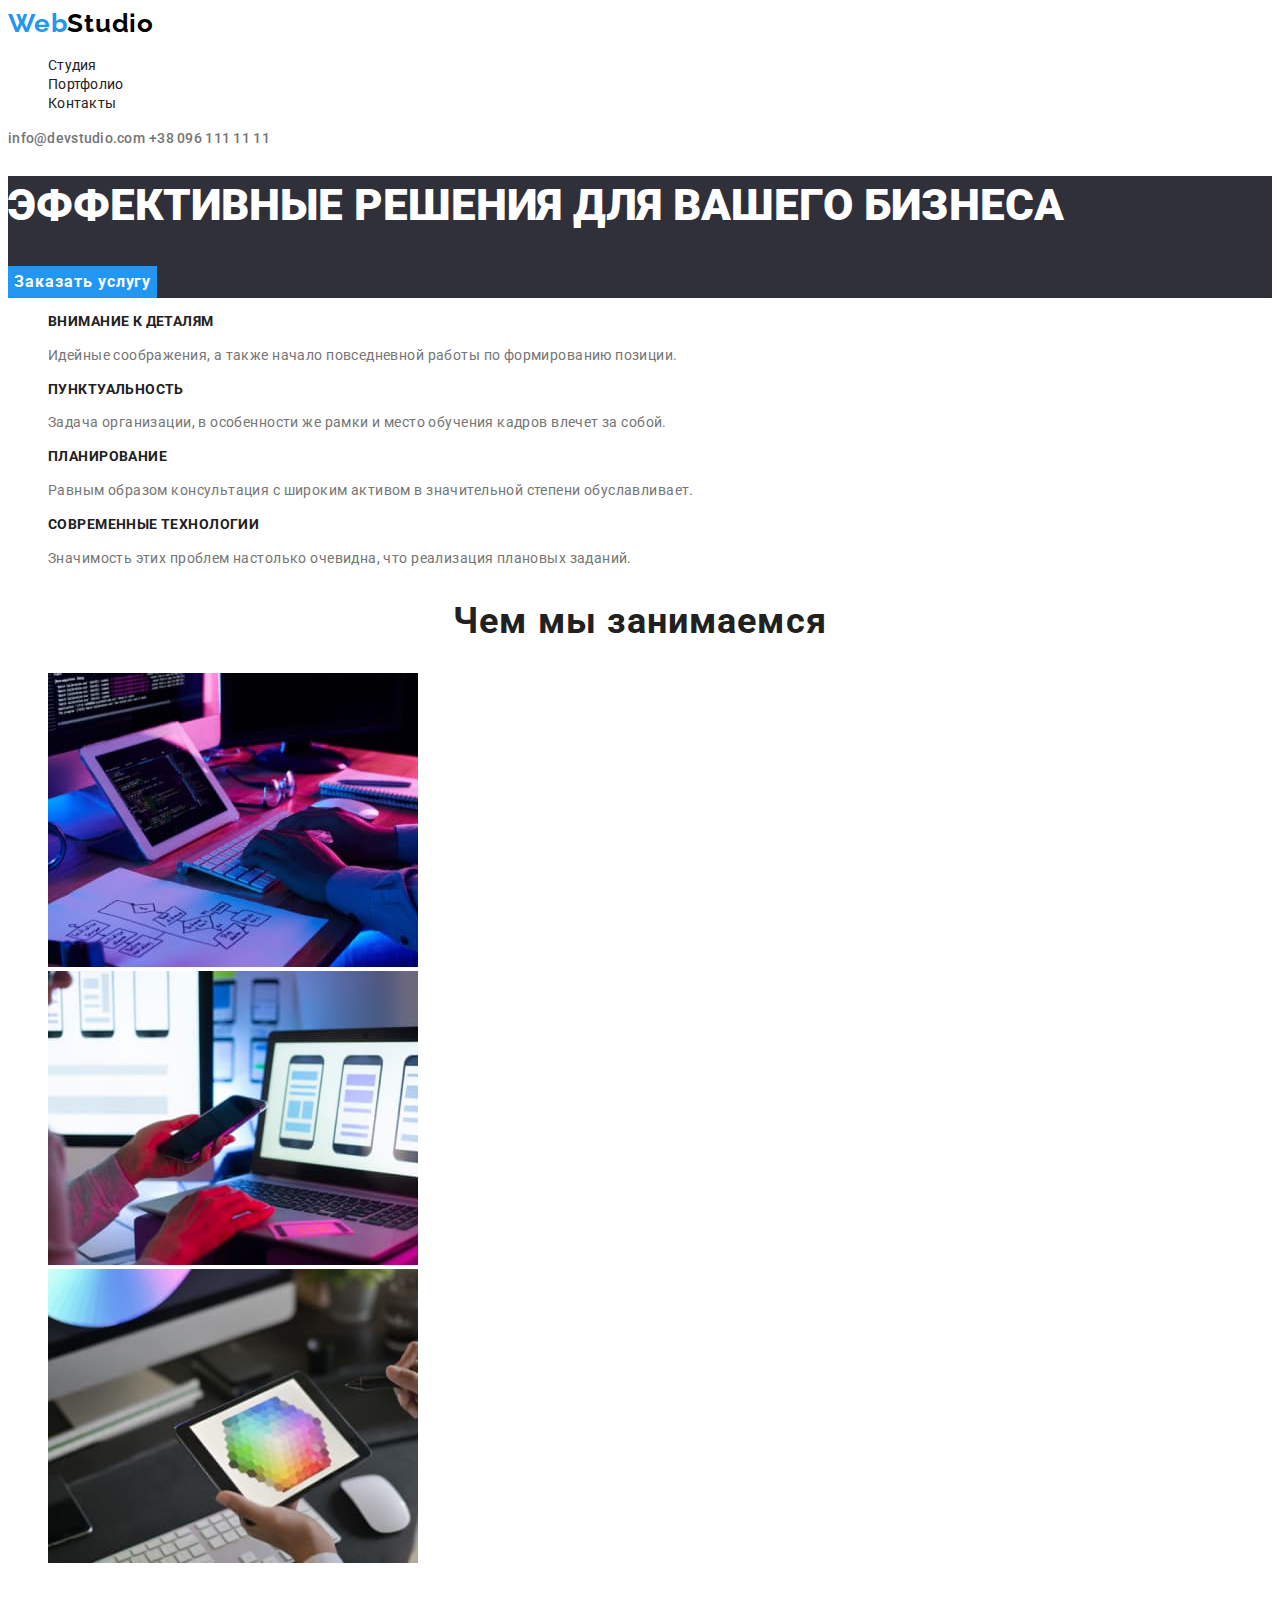
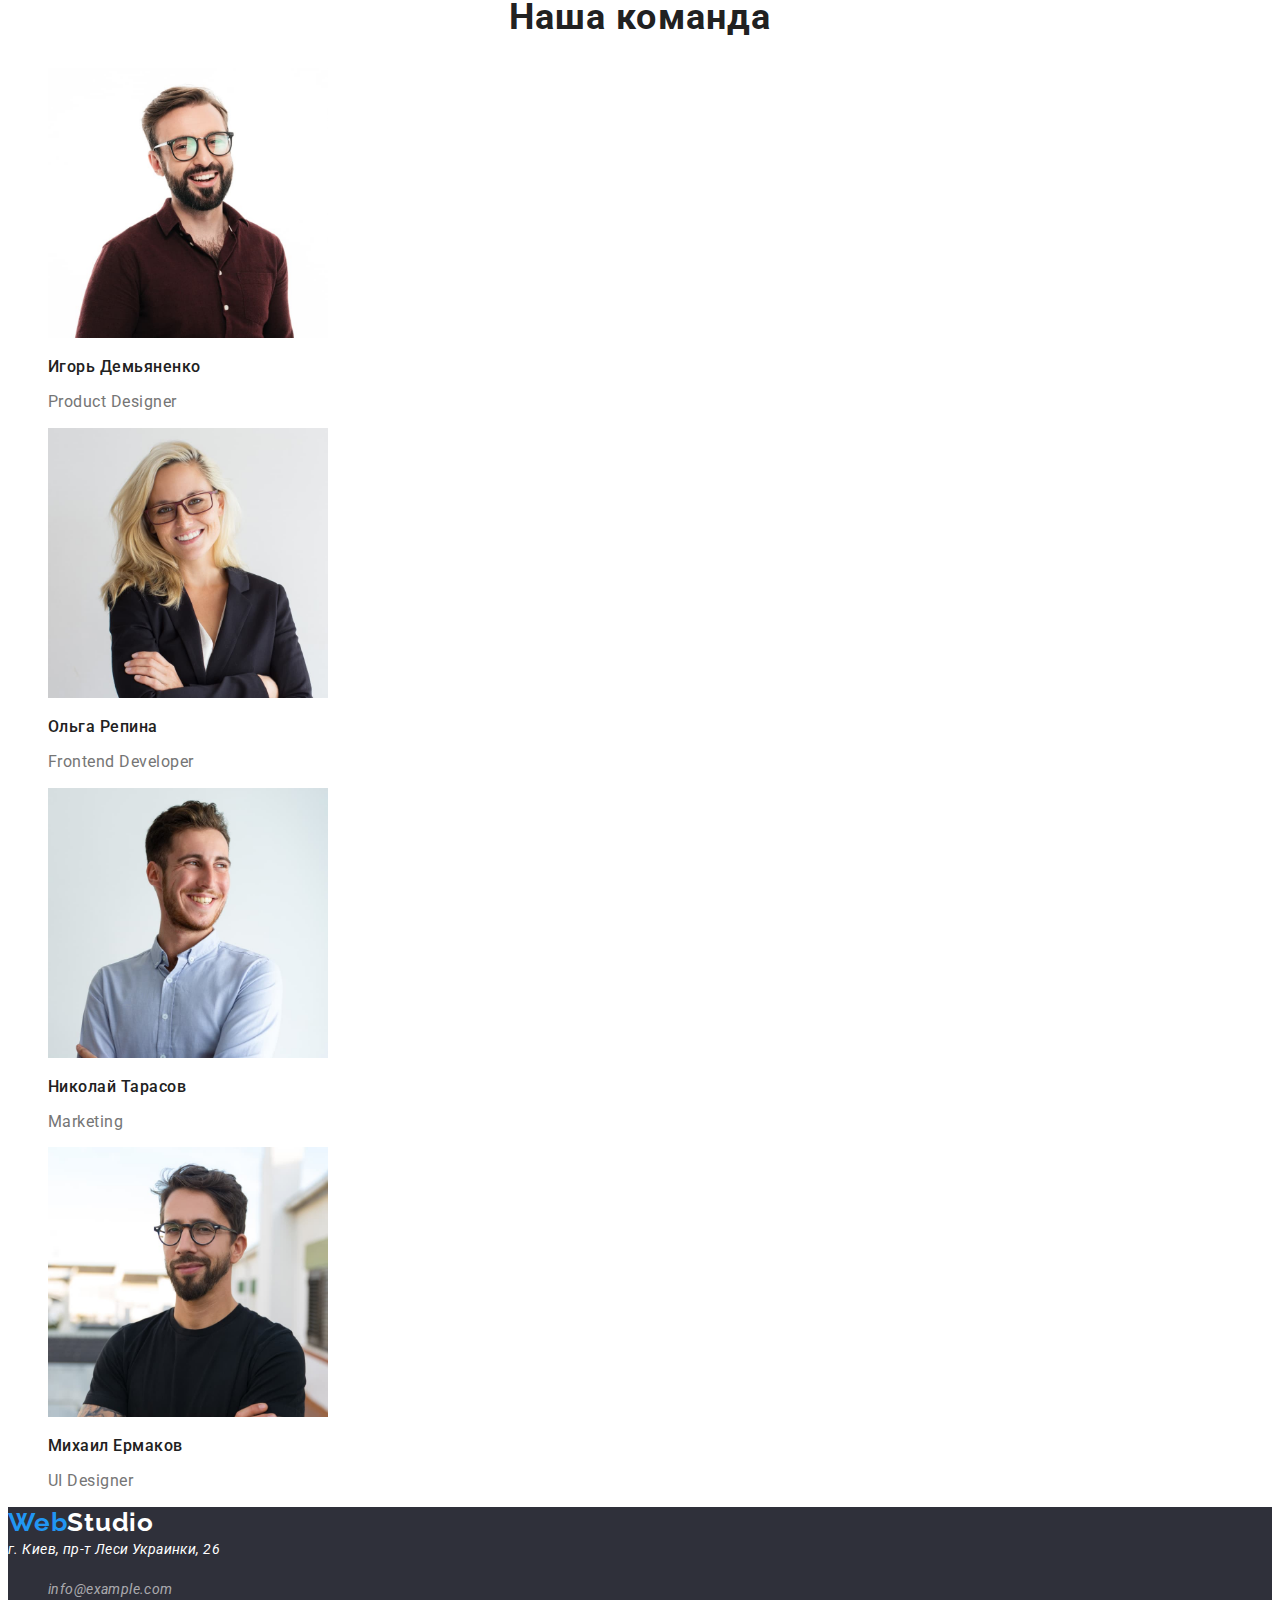
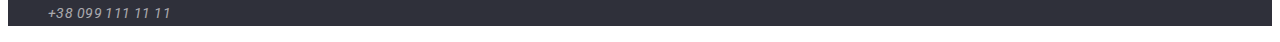
==== index.html @ 2e543dd8 "homework-3" ====
<!DOCTYPE html>
<html lang="en">
<head>
    <meta charset="UTF-8">
    <meta http-equiv="X-UA-Compatible" content="IE=edge">
    <meta name="viewport" content="width=device-width, initial-scale=1.0">
    <link rel="preconnect" href="https://fonts.googleapis.com">
    <link rel="preconnect" href="https://fonts.gstatic.com" crossorigin>
    <link href="https://fonts.googleapis.com/css2?family=Raleway:wght@700&family=Roboto:wght@400;500;700;900&display=swap" rel="stylesheet">
    <link rel="stylesheet" href="./css/styles.css">
    <title>webstudio</title>
</head>
<body>
    <header>
        <a href="./index.html" class="item">
            <span class="logo-a">Web</span><span class="logo-b">Studio</span>
        </a>
        <nav>
            <ul class="nav list">
                <li><a href="./index.html" class="nav-link item">Студия</a></li>
                <li><a href="./portfolio.html" class="nav-link item">Портфолио</a></li>
                <li><a href="" class="nav-link item">Контакты</a></li>
            </ul>
        </nav>
        <a href="mailto:info@devstudio.com" class="mail-a item">info@devstudio.com</a>
        <a href="tel:+380961111111" class="tel-a item">+38 096 111 11 11</a>
    </header>
    <main>
        <section class="section-a">
            <h1 class="main-heading">Эффективные решения для вашего бизнеса</h1>
            <button type="button" class="btn border">Заказать услугу</button>
        </section>
        <section class="section-b">
            <h2 class="visually-hidden">Quality</h2>
            <ul class="section-b-text list">
                <li>
                    <h3 class="section-b-subtitle">Внимание к деталям</h3>
                    <p class="section-b-desc">Идейные соображения, а также начало повседневной работы по формированию позиции.</p>
                </li>
                <li>
                    <h3 class="section-b-subtitle">Пунктуальность</h3>
                    <p class="section-b-desc">Задача организации, в особенности же рамки и место обучения кадров влечет за собой.</p>
                </li>
                <li>
                    <h3 class="section-b-subtitle">Планирование</h3>
                    <p class="section-b-desc">Равным образом консультация с широким активом в значительной степени обуславливает.</p>
                </li>
                <li>
                    <h3 class="section-b-subtitle">Современные технологии</h3>
                    <p class="section-b-desc">Значимость этих проблем настолько очевидна, что реализация плановых заданий.</p>
                </li>
            </ul>
        </section>
        <section class="section-c">
            <h2 class="section-c-heading">Чем мы занимаемся</h2>
            <ul class="section-c-text list">
                <li><img src="./img/work-1.jpg" lang="en" alt="work" width="370" height="294"></li>
                <li><img src="./img/work-2.jpg" lang="en" alt="work" width="370" height="294"></li>
                <li><img src="./img/work-3.jpg" lang="en" alt="work" width="370" height="294"></li>
            </ul>
        </section>
        <section class="section-d">
            <h2 class="section-d-heading">Наша команда</h2>
            <ul class="section-d-text list">
                <li><img src="./img/igor.jpg" lang="en" alt="igor" width="280" height="270">
                    <h3 class="section-d-subtitle">Игорь Демьяненко</h3>
                    <p class="section-d-desc">Product Designer</p>
                </li>
                <li><img src="./img/olga.jpg" lang="en" alt="olga" width="280" height="270">
                    <h3 class="section-d-subtitle">Ольга Репина</h3>
                    <p class="section-d-desc">Frontend Developer</p>
                </li>
                <li><img src="./img/nikolay.jpg" lang="en" alt="nikolay" width="280" height="270">
                    <h3 class="section-d-subtitle">Николай Тарасов</h3>
                    <p class="section-d-desc">Marketing</p>
                </li>
                <li><img src="./img/mikhail.jpg" lang="en" alt="mikhail" width="280" height="270">
                    <h3 class="section-d-subtitle">Михаил Ермаков</h3>
                    <p class="section-d-desc">UI Designer</p>
                </li>
            </ul>
        </section>
        <footer class="footer">
            <a href="./index.html" class="item"><span class="logo-a-a">Web</span><span class="logo-b-b">Studio</span></a>
            <address>
                <a href="https://goo.gl/maps/YqqTpUevkr622uBYA" target="_blank" rel="noopener nofollow noreferrer" class="footer-link item">г. Киев, пр-т Леси Украинки, 26</a>
                <ul class="footer-text list item">
                    <li><a href="mailto:info@example.com" class="mail item">info@example.com</a></li>
                    <li><a href="tel:+380991111111" class="tel item">+38 099 111 11 11</a></li>
                </ul>
            </address>
        </footer>
    </main>   
</body>
</html>
---- css/styles.css ----
:root {
    --main-color-text: #757575;
    --typical-lh: 1.19;
    --main-nav-lh: 1.14;
    --typical-link-lh: 1.71;
}

body {
    font-family: 'Roboto', sans-serif;
    color: #212121;
}

.list {
    list-style: none;
}

.item {
    text-decoration: none;
}

.border {
    border: none;
}

.logo-a,
.logo-a-a {
    font-family: 'Raleway';
    font-weight: 700;
    font-size: 26px;
    line-height: var(--typical-lh);
    letter-spacing: 0.03em;
    color: #2196F3;
}
.logo-b {  
    font-family: 'Raleway';
    font-weight: 700;
    font-size: 26px;
    line-height: var(--typical-lh);
    letter-spacing: 0.03em;
    color: #000000;
}
.logo-b-b {
    font-family: 'Raleway';
    font-weight: 700;
    font-size: 26px;
    line-height: var(--typical-lh);
    letter-spacing: 0.03em;
    color: #FFFFFF;
}
.nav {
}
.list {
}
.nav-link {
    font-size: 14px;
    line-height: var(--main-nav-lh);
    letter-spacing: 0.02em;
    color: #212121;
}
.mail-a:hover, 
.tel-a:hover, 
.nav-link:hover {
    color: #2196F3;
}
.mail {
    font-family: 'Roboto';
    font-weight: 400;
    font-size: 14px;
    line-height: 1.71;
    letter-spacing: 0.03em;
    color: rgba(255, 255, 255, 0.6);
}
.tel {
    font-family: 'Roboto';
    font-weight: 400;
    font-size: 14px;
    line-height: 1.71;
    letter-spacing: 0.03em;
    color: rgba(255, 255, 255, 0.6);
}
.mail-a {
    font-family: 'Roboto';
    font-weight: 500;
    font-size: 14px;
    line-height: 1.14;
    letter-spacing: 0.02em;
    color: #757575;
}
.tel-a {
    font-family: 'Roboto';
    font-weight: 500;
    font-size: 14px;
    line-height: 1.14;
    letter-spacing: 0.02em;
    color: #757575;
}
.section-a {
    background: #2F303A;
}
.main-heading {
    font-weight: 900;
    font-size: 44px;
    line-height: 1.36;
    text-transform: uppercase;
    color: #FFFFFF;
}
.btn {
    font-family: 'Roboto';
    font-weight: 700;
    font-size: 16px;
    line-height: 1.87;
    letter-spacing: 0.06em;
    color: #FFFFFF;
    background-color: #2196F3;
}
.section-b {
}
.section-b-text {
}
.section-b-subtitle {
    font-weight: 700;
    font-size: 14px;
    line-height: 1.14;
    letter-spacing: 0.03em;
    text-transform: uppercase;
    color: #212121;
}
.section-b-desc {
    font-size: 14px;
    line-height: 1.71;
    letter-spacing: 0.03em;
    color: var(--main-color-text);
}
.section-c {
}
.section-c-heading {
    font-weight: 700;
    font-size: 36px;
    line-height: 1.16;
    text-align: center;
    letter-spacing: 0.03em;
    color: #212121;
}
.section-c-text {
}
.section-d {
}
.section-d-heading {
    font-weight: 700;
    font-size: 36px;
    line-height: 1.16;
    text-align: center;
    letter-spacing: 0.03em;
    color: #212121;
}
.section-d-text {
}
.section-d-subtitle {
    font-weight: 500;
    font-size: 16px;
    line-height: 1.18;
    letter-spacing: 0.03em;
    color: #212121;

}
.section-d-desc {
    font-size: 16px;
    line-height: 1.18;
    letter-spacing: 0.03em;
    color: var(--main-color-text);
}
.footer {
    background: #2F303A;
}
.footer-link {
    font-size: 14px;
    line-height: var(--typical-link-lh);
    letter-spacing: 0.03em;
    color: #FFFFFF;
}
.footer-text {
}

.section-nav {
}
.section-nav-text {
}
.btn-title {
    font-family: 'Roboto';
    font-weight: 500;
    font-size: 16px;
    line-height: 1.62;
    letter-spacing: 0.03em;
    color: #212121;
}
.btn-title:hover{
    background: #2196F3;
    color: #FFFFFF;
}
.section-img {
}
.section-img-text {
}
.icon-box {
    font-weight: 700;
    font-size: 18px;
    line-height: 2;
    letter-spacing: 0.06em;
    color: #212121;
}
.box-p {
    font-size: 16px;
    line-height: 1.87;
    letter-spacing: 0.03em;
    color: var(--main-color-text);

}
.visually-hidden {
    position: absolute;
    white-space: nowrap;
    width: 1px;
    height: 1px;
    overflow: hidden;
    border: 0;
    padding: 0;
    clip: rect(0 0 0 0);
    clip-path: inset(50%);
    margin: -1px;
}
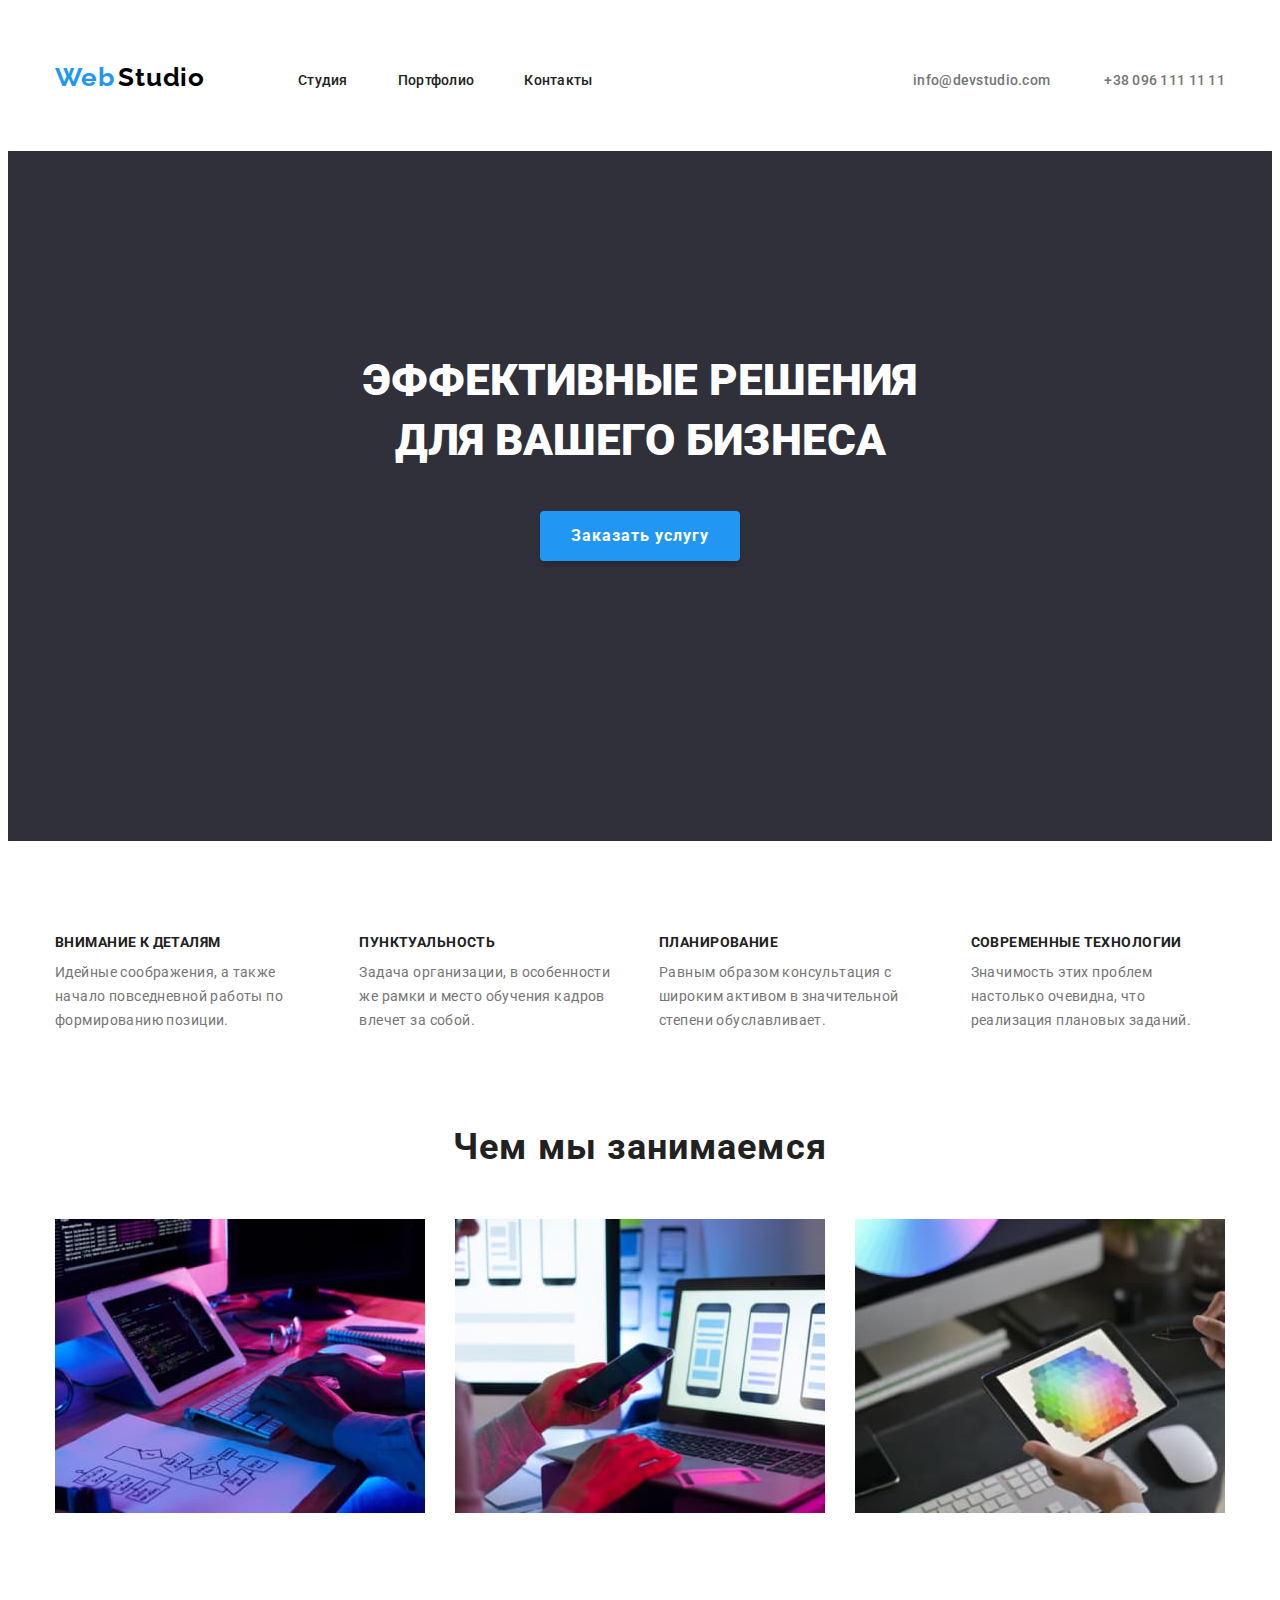
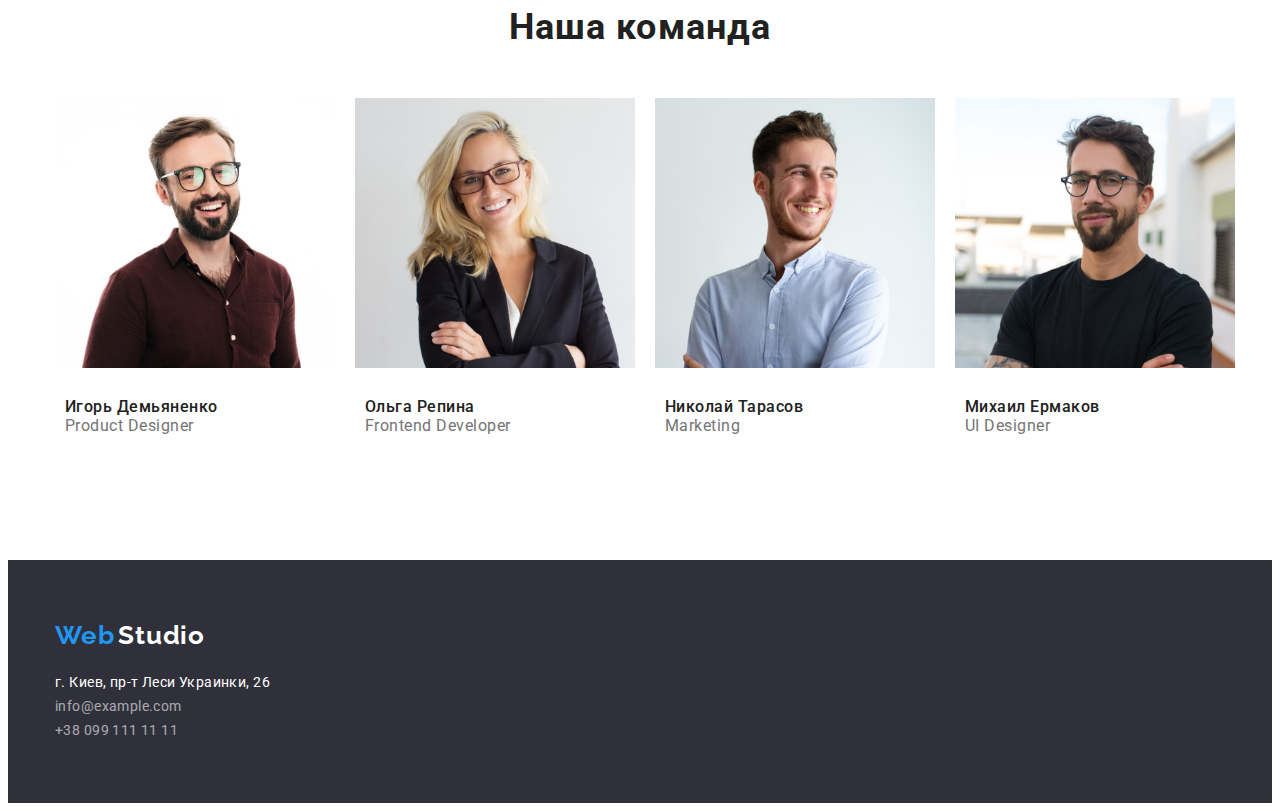
==== commit b9f99711: "homework3" ====
--- a/index.html
+++ b/index.html
@@ -7,88 +7,127 @@
     <link rel="preconnect" href="https://fonts.googleapis.com">
     <link rel="preconnect" href="https://fonts.gstatic.com" crossorigin>
     <link href="https://fonts.googleapis.com/css2?family=Raleway:wght@700&family=Roboto:wght@400;500;700;900&display=swap" rel="stylesheet">
+    <link rel="stylesheet" 
+          href="https://cdnjs.cloudflare.com/ajax/libs/modern-normalize/1.1.0/modern-normalize.min.css" 
+          integrity="sha512-wpPYUAdjBVSE4KJnH1VR1HeZfpl1ub8YT/NKx4PuQ5NmX2tKuGu6U/JRp5y+Y8XG2tV+wKQpNHVUX03MfMFn9Q==" 
+          crossorigin="anonymous" 
+          referrerpolicy="no-referrer" />
     <link rel="stylesheet" href="./css/styles.css">
     <title>webstudio</title>
 </head>
 <body>
-    <header>
-        <a href="./index.html" class="item">
-            <span class="logo-a">Web</span><span class="logo-b">Studio</span>
-        </a>
-        <nav>
-            <ul class="nav list">
-                <li><a href="./index.html" class="nav-link item">Студия</a></li>
-                <li><a href="./portfolio.html" class="nav-link item">Портфолио</a></li>
-                <li><a href="" class="nav-link item">Контакты</a></li>
-            </ul>
-        </nav>
-        <a href="mailto:info@devstudio.com" class="mail-a item">info@devstudio.com</a>
-        <a href="tel:+380961111111" class="tel-a item">+38 096 111 11 11</a>
+    <header class="header">
+        <div class="container">
+            <a href="./index.html" class="item">
+                <div class="logo-div">
+                    <span class="logo-a">Web</span>
+                    <span class="logo-b">Studio</span>
+                </div>
+                
+            </a>
+            <nav>
+                <ul class="nav list">
+                    <li><a href="./index.html" class="nav-link item">Студия</a></li>
+                    <li><a href="./portfolio.html" class="nav-link item">Портфолио</a></li>
+                    <li><a href="" class="nav-link item">Контакты</a></li>
+                </ul>
+            </nav>
+            <div class="flex-contact">
+                <a href="mailto:info@devstudio.com" class="mail-a item">info@devstudio.com</a>
+                <a href="tel:+380961111111" class="tel-a item">+38 096 111 11 11</a>
+            </div>
+            
+        </div>
     </header>
     <main>
         <section class="section-a">
-            <h1 class="main-heading">Эффективные решения для вашего бизнеса</h1>
-            <button type="button" class="btn border">Заказать услугу</button>
+        <div class="container">
+            <div class="main-heading-box">
+                <h1 class="main-heading">Эффективные решения для вашего бизнеса</h1>
+                <button type="button" class="btn border">Заказать услугу</button> 
+            </div>
+               
+        </div>
         </section>
         <section class="section-b">
-            <h2 class="visually-hidden">Quality</h2>
-            <ul class="section-b-text list">
-                <li>
-                    <h3 class="section-b-subtitle">Внимание к деталям</h3>
-                    <p class="section-b-desc">Идейные соображения, а также начало повседневной работы по формированию позиции.</p>
-                </li>
-                <li>
-                    <h3 class="section-b-subtitle">Пунктуальность</h3>
-                    <p class="section-b-desc">Задача организации, в особенности же рамки и место обучения кадров влечет за собой.</p>
-                </li>
-                <li>
-                    <h3 class="section-b-subtitle">Планирование</h3>
-                    <p class="section-b-desc">Равным образом консультация с широким активом в значительной степени обуславливает.</p>
-                </li>
-                <li>
-                    <h3 class="section-b-subtitle">Современные технологии</h3>
-                    <p class="section-b-desc">Значимость этих проблем настолько очевидна, что реализация плановых заданий.</p>
-                </li>
-            </ul>
+            <div class="container">
+                <h2 class="visually-hidden">Quality</h2>
+                <ul class="section-b-text list">
+                    <li>
+                        <h3 class="section-b-subtitle">Внимание к деталям</h3>
+                        <p class="section-b-desc">Идейные соображения, а также начало повседневной работы по формированию позиции.</p>
+                    </li>
+                    <li>
+                        <h3 class="section-b-subtitle">Пунктуальность</h3>
+                        <p class="section-b-desc">Задача организации, в особенности же рамки и место обучения кадров влечет за собой.</p>
+                    </li>
+                    <li>
+                        <h3 class="section-b-subtitle">Планирование</h3>
+                        <p class="section-b-desc">Равным образом консультация с широким активом в значительной степени обуславливает.</p>
+                    </li>
+                    <li>
+                        <h3 class="section-b-subtitle">Современные технологии</h3>
+                        <p class="section-b-desc">Значимость этих проблем настолько очевидна, что реализация плановых заданий.</p>
+                    </li>
+                </ul>
+            </div>
         </section>
         <section class="section-c">
-            <h2 class="section-c-heading">Чем мы занимаемся</h2>
-            <ul class="section-c-text list">
-                <li><img src="./img/work-1.jpg" lang="en" alt="work" width="370" height="294"></li>
-                <li><img src="./img/work-2.jpg" lang="en" alt="work" width="370" height="294"></li>
-                <li><img src="./img/work-3.jpg" lang="en" alt="work" width="370" height="294"></li>
-            </ul>
+            <div class="container">
+                <h2 class="section-c-heading">Чем мы занимаемся</h2>
+                <ul class="section-c-text list">
+                    <li><img src="./img/work-1.jpg" lang="en" alt="work" width="370" height="294"></li>
+                    <li><img src="./img/work-2.jpg" lang="en" alt="work" width="370" height="294"></li>
+                    <li><img src="./img/work-3.jpg" lang="en" alt="work" width="370" height="294"></li>
+                </ul>
+            </div>
         </section>
         <section class="section-d">
-            <h2 class="section-d-heading">Наша команда</h2>
-            <ul class="section-d-text list">
-                <li><img src="./img/igor.jpg" lang="en" alt="igor" width="280" height="270">
-                    <h3 class="section-d-subtitle">Игорь Демьяненко</h3>
-                    <p class="section-d-desc">Product Designer</p>
-                </li>
-                <li><img src="./img/olga.jpg" lang="en" alt="olga" width="280" height="270">
-                    <h3 class="section-d-subtitle">Ольга Репина</h3>
-                    <p class="section-d-desc">Frontend Developer</p>
-                </li>
-                <li><img src="./img/nikolay.jpg" lang="en" alt="nikolay" width="280" height="270">
-                    <h3 class="section-d-subtitle">Николай Тарасов</h3>
-                    <p class="section-d-desc">Marketing</p>
-                </li>
-                <li><img src="./img/mikhail.jpg" lang="en" alt="mikhail" width="280" height="270">
-                    <h3 class="section-d-subtitle">Михаил Ермаков</h3>
-                    <p class="section-d-desc">UI Designer</p>
-                </li>
-            </ul>
+            <div class="container">
+                <h2 class="section-d-heading">Наша команда</h2>
+                <ul class="section-d-text list">
+                    <li class="section-d-li"><img src="./img/igor.jpg" lang="en" alt="igor" width="280" height="270">
+                        <div class="section-d-seb-div">
+                            <h3 class="section-d-subtitle">Игорь Демьяненко</h3>
+                            <p class="section-d-desc">Product Designer</p>
+                        </div>
+                    </li>
+                    <li class="section-d-li"><img src="./img/olga.jpg" lang="en" alt="olga" width="280" height="270">
+                        <div class="section-d-seb-div">
+                            <h3 class="section-d-subtitle">Ольга Репина</h3>
+                            <p class="section-d-desc">Frontend Developer</p>
+                        </div>
+                    </li>
+                    <li class="section-d-li"><img src="./img/nikolay.jpg" lang="en" alt="nikolay" width="280" height="270">
+                        <div class="section-d-seb-div">
+                            <h3 class="section-d-subtitle">Николай Тарасов</h3>
+                            <p class="section-d-desc">Marketing</p>
+                        </div>
+                    </li>
+                    <li class="section-d-li"><img src="./img/mikhail.jpg" lang="en" alt="mikhail" width="280" height="270">
+                        <div class="section-d-seb-div">
+                            <h3 class="section-d-subtitle">Михаил Ермаков</h3>
+                            <p class="section-d-desc">UI Designer</p>
+                        </div>
+                    </li>
+                </ul>
+            </div>
         </section>
         <footer class="footer">
-            <a href="./index.html" class="item"><span class="logo-a-a">Web</span><span class="logo-b-b">Studio</span></a>
-            <address>
-                <a href="https://goo.gl/maps/YqqTpUevkr622uBYA" target="_blank" rel="noopener nofollow noreferrer" class="footer-link item">г. Киев, пр-т Леси Украинки, 26</a>
-                <ul class="footer-text list item">
-                    <li><a href="mailto:info@example.com" class="mail item">info@example.com</a></li>
-                    <li><a href="tel:+380991111111" class="tel item">+38 099 111 11 11</a></li>
-                </ul>
-            </address>
+            <div class="container">
+                <div class="footer-p">
+                        <a href="./index.html" class="item">
+                        <span class="logo-a-a">Web</span>
+                        <span class="logo-b-b">Studio</span></a>
+                    <address class="footer-address">
+                        <a href="https://goo.gl/maps/YqqTpUevkr622uBYA" target="_blank" rel="noopener nofollow noreferrer" class="footer-link item">г. Киев, пр-т Леси Украинки, 26</a>
+                        <ul class="footer-text list item">
+                            <li><a href="mailto:info@example.com" class="mail item">info@example.com</a></li>
+                            <li><a href="tel:+380991111111" class="tel item">+38 099 111 11 11</a></li>
+                        </ul>
+                    </address>
+                </div>
+            </div>
         </footer>
     </main>   
 </body>
--- a/css/styles.css
+++ b/css/styles.css
@@ -10,6 +10,25 @@
     color: #212121;
 }
 
+* {
+    box-sizing: border-box;
+}
+
+p, 
+h1, 
+h2, 
+h3, 
+h4, 
+h5, 
+h6 {
+    margin: 0;
+}
+
+ul {
+    margin: 0;
+    padding: 0;
+}
+
 .list {
     list-style: none;
 }
@@ -20,6 +39,26 @@
 
 .border {
     border: none;
+}
+
+img {
+    display: block;
+}
+
+.header .container {
+    display: flex;
+}
+
+.container {
+    width: 1200px;
+    padding: 0 15px;
+    margin: 0 auto;
+    
+}
+
+.header {
+    padding-top: 30px;
+    padding-bottom: 30px;
 }
 
 .logo-a,
@@ -47,11 +86,34 @@
     letter-spacing: 0.03em;
     color: #FFFFFF;
 }
+
+
+.logo-div {
+    padding-top: 24px;
+    padding-bottom: 24px;
+    margin-right: 93px;
+}
+
 .nav {
-}
+    display: flex;
+    padding-top: 32px;
+    padding-bottom: 32px;
+    column-gap: 50px;
+}
+
+.flex-contact {
+    margin-left: auto;
+    padding-top: 32px;
+    padding-bottom: 32px;
+    gap: 50px;
+}
+
 .list {
 }
+
 .nav-link {
+    font-style: normal;
+    font-weight: 500;
     font-size: 14px;
     line-height: var(--main-nav-lh);
     letter-spacing: 0.02em;
@@ -65,19 +127,24 @@
 .mail {
     font-family: 'Roboto';
     font-weight: 400;
+    font-style: normal;
     font-size: 14px;
     line-height: 1.71;
     letter-spacing: 0.03em;
     color: rgba(255, 255, 255, 0.6);
+    margin-top: 9px;
 }
 .tel {
     font-family: 'Roboto';
     font-weight: 400;
+    font-style: normal;
     font-size: 14px;
     line-height: 1.71;
     letter-spacing: 0.03em;
     color: rgba(255, 255, 255, 0.6);
-}
+    margin-top: 9px;
+}
+
 .mail-a {
     font-family: 'Roboto';
     font-weight: 500;
@@ -93,17 +160,27 @@
     line-height: 1.14;
     letter-spacing: 0.02em;
     color: #757575;
+    margin-left: 50px;
 }
 .section-a {
     background: #2F303A;
 }
+
 .main-heading {
     font-weight: 900;
     font-size: 44px;
     line-height: 1.36;
     text-transform: uppercase;
     color: #FFFFFF;
-}
+    text-align: center;
+    max-width: 650px;
+    height: 120px;
+}
+
+.main-heading-box {
+    padding: 200px 260px 280px;
+}
+
 .btn {
     font-family: 'Roboto';
     font-weight: 700;
@@ -112,11 +189,24 @@
     letter-spacing: 0.06em;
     color: #FFFFFF;
     background-color: #2196F3;
-}
+    min-width: 200px;
+    min-height: 50px;
+    display: block;
+    margin: 0 auto;
+    margin-top: 40px;
+    box-shadow: 0px 4px 4px rgba(0, 0, 0, 0.15);
+    border-radius: 4px;
+}
+
 .section-b {
-}
+    padding-top: 94px;
+}
+
 .section-b-text {
-}
+    display: flex;
+    gap: 30px;
+}
+
 .section-b-subtitle {
     font-weight: 700;
     font-size: 14px;
@@ -124,15 +214,20 @@
     letter-spacing: 0.03em;
     text-transform: uppercase;
     color: #212121;
-}
+    margin-bottom: 10px;
+}
+
 .section-b-desc {
     font-size: 14px;
     line-height: 1.71;
     letter-spacing: 0.03em;
     color: var(--main-color-text);
 }
+
 .section-c {
-}
+    padding-top: 94px;
+}
+
 .section-c-heading {
     font-weight: 700;
     font-size: 36px;
@@ -140,11 +235,18 @@
     text-align: center;
     letter-spacing: 0.03em;
     color: #212121;
-}
+    margin-bottom: 50px;
+}
+
 .section-c-text {
-}
+    display: flex;
+    gap: 30px;
+}
+
 .section-d {
-}
+    padding-top: 94px;
+}
+
 .section-d-heading {
     font-weight: 700;
     font-size: 36px;
@@ -152,9 +254,14 @@
     text-align: center;
     letter-spacing: 0.03em;
     color: #212121;
-}
+    margin-bottom: 50px;
+}
+
 .section-d-text {
-}
+    display: flex;
+    gap: 30px;
+}
+
 .section-d-subtitle {
     font-weight: 500;
     font-size: 16px;
@@ -163,28 +270,62 @@
     color: #212121;
 
 }
+
+.section-d-li {
+    width: calc((100% - 90px) / 4);
+}
+
+.section-d-seb-div {
+    padding-top: 30px;
+    padding-bottom: 30px;
+    padding-left: 10px;
+    padding-right: 10px;
+}
+
 .section-d-desc {
     font-size: 16px;
     line-height: 1.18;
     letter-spacing: 0.03em;
     color: var(--main-color-text);
 }
+
 .footer {
     background: #2F303A;
-}
+    margin-top: 94px;
+}
+
 .footer-link {
+    font-style: normal;
     font-size: 14px;
     line-height: var(--typical-link-lh);
     letter-spacing: 0.03em;
     color: #FFFFFF;
 }
+
 .footer-text {
+
+}
+
+.footer-p {
+    padding-top: 60px;
+    padding-bottom: 60px;
+}
+
+.footer-address {
+    margin-top: 20px;
 }
 
 .section-nav {
-}
+    padding-top: 94px;
+}
+
 .section-nav-text {
-}
+    display: flex;
+    gap: 8px;
+    margin-left: 280px;
+    margin-right: 280px;;
+}
+
 .btn-title {
     font-family: 'Roboto';
     font-weight: 500;
@@ -192,29 +333,44 @@
     line-height: 1.62;
     letter-spacing: 0.03em;
     color: #212121;
-}
+    box-shadow: 0px 3px 1px rgba(0, 0, 0, 0.1);
+    border-radius: 4px;
+}
+
 .btn-title:hover{
     background: #2196F3;
     color: #FFFFFF;
 }
+
 .section-img {
-}
+    margin-top: 34px;
+}
+
 .section-img-text {
-}
+    display: flex;
+    flex-wrap: wrap;
+    gap: 30px;
+}
+
 .icon-box {
     font-weight: 700;
     font-size: 18px;
     line-height: 2;
     letter-spacing: 0.06em;
     color: #212121;
-}
+    margin-top: 20px;
+    margin-bottom: 4px;
+}
+
 .box-p {
     font-size: 16px;
     line-height: 1.87;
     letter-spacing: 0.03em;
     color: var(--main-color-text);
-
-}
+    margin-bottom: 20px;
+
+}
+
 .visually-hidden {
     position: absolute;
     white-space: nowrap;
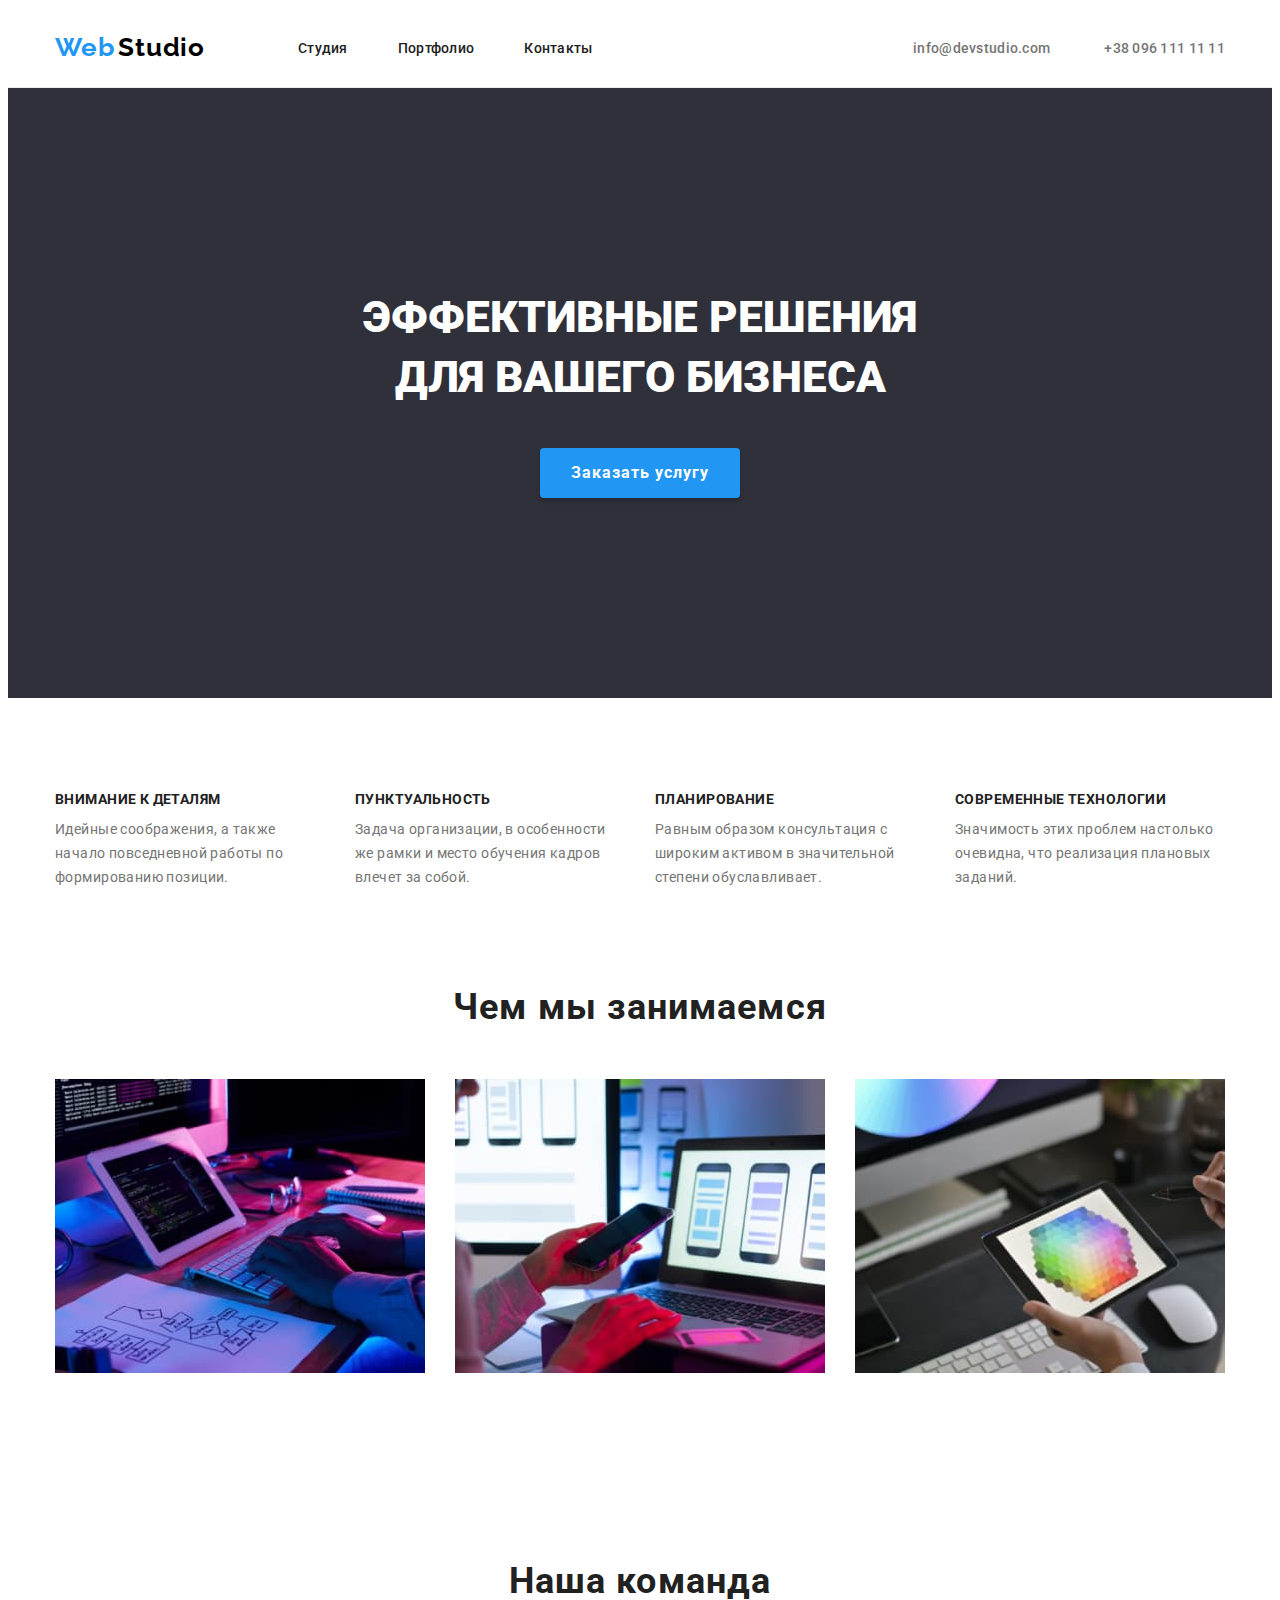
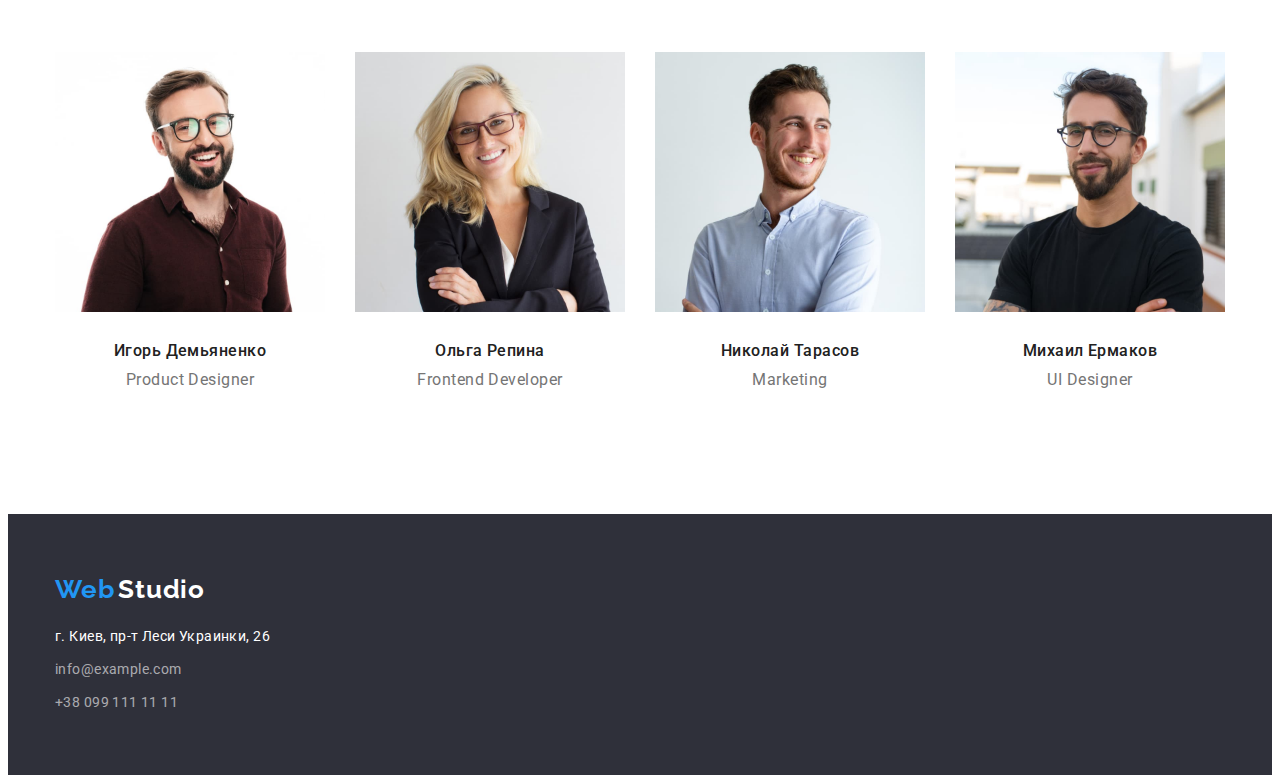
==== commit 196eaf9d: "zzzzz" ====
--- a/index.html
+++ b/index.html
@@ -53,19 +53,19 @@
             <div class="container">
                 <h2 class="visually-hidden">Quality</h2>
                 <ul class="section-b-text list">
-                    <li>
+                    <li class="section-b-item">
                         <h3 class="section-b-subtitle">Внимание к деталям</h3>
                         <p class="section-b-desc">Идейные соображения, а также начало повседневной работы по формированию позиции.</p>
                     </li>
-                    <li>
+                    <li class="section-b-item">
                         <h3 class="section-b-subtitle">Пунктуальность</h3>
                         <p class="section-b-desc">Задача организации, в особенности же рамки и место обучения кадров влечет за собой.</p>
                     </li>
-                    <li>
+                    <li class="section-b-item">
                         <h3 class="section-b-subtitle">Планирование</h3>
                         <p class="section-b-desc">Равным образом консультация с широким активом в значительной степени обуславливает.</p>
                     </li>
-                    <li>
+                    <li class="section-b-item">
                         <h3 class="section-b-subtitle">Современные технологии</h3>
                         <p class="section-b-desc">Значимость этих проблем настолько очевидна, что реализация плановых заданий.</p>
                     </li>
@@ -86,25 +86,25 @@
             <div class="container">
                 <h2 class="section-d-heading">Наша команда</h2>
                 <ul class="section-d-text list">
-                    <li class="section-d-li"><img src="./img/igor.jpg" lang="en" alt="igor" width="280" height="270">
+                    <li class="section-d-li"><img src="./img/igor.jpg" lang="en" alt="igor" width="270" height="260">
                         <div class="section-d-seb-div">
                             <h3 class="section-d-subtitle">Игорь Демьяненко</h3>
                             <p class="section-d-desc">Product Designer</p>
                         </div>
                     </li>
-                    <li class="section-d-li"><img src="./img/olga.jpg" lang="en" alt="olga" width="280" height="270">
+                    <li class="section-d-li"><img src="./img/olga.jpg" lang="en" alt="olga" width="270" height="260">
                         <div class="section-d-seb-div">
                             <h3 class="section-d-subtitle">Ольга Репина</h3>
                             <p class="section-d-desc">Frontend Developer</p>
                         </div>
                     </li>
-                    <li class="section-d-li"><img src="./img/nikolay.jpg" lang="en" alt="nikolay" width="280" height="270">
+                    <li class="section-d-li"><img src="./img/nikolay.jpg" lang="en" alt="nikolay" width="270" height="260">
                         <div class="section-d-seb-div">
                             <h3 class="section-d-subtitle">Николай Тарасов</h3>
                             <p class="section-d-desc">Marketing</p>
                         </div>
                     </li>
-                    <li class="section-d-li"><img src="./img/mikhail.jpg" lang="en" alt="mikhail" width="280" height="270">
+                    <li class="section-d-li"><img src="./img/mikhail.jpg" lang="en" alt="mikhail" width="270" height="260">
                         <div class="section-d-seb-div">
                             <h3 class="section-d-subtitle">Михаил Ермаков</h3>
                             <p class="section-d-desc">UI Designer</p>
@@ -116,14 +116,15 @@
         <footer class="footer">
             <div class="container">
                 <div class="footer-p">
-                        <a href="./index.html" class="item">
+                    <a href="./index.html" class="item">
                         <span class="logo-a-a">Web</span>
-                        <span class="logo-b-b">Studio</span></a>
+                        <span class="logo-b-b">Studio</span>
+                    </a>
                     <address class="footer-address">
                         <a href="https://goo.gl/maps/YqqTpUevkr622uBYA" target="_blank" rel="noopener nofollow noreferrer" class="footer-link item">г. Киев, пр-т Леси Украинки, 26</a>
                         <ul class="footer-text list item">
-                            <li><a href="mailto:info@example.com" class="mail item">info@example.com</a></li>
-                            <li><a href="tel:+380991111111" class="tel item">+38 099 111 11 11</a></li>
+                            <li class="a-mail-a"><a href="mailto:info@example.com" class="mail item">info@example.com</a></li>
+                            <li class="a-tel-a"><a href="tel:+380991111111" class="tel item">+38 099 111 11 11</a></li>
                         </ul>
                     </address>
                 </div>
--- a/css/styles.css
+++ b/css/styles.css
@@ -47,6 +47,9 @@
 
 .header .container {
     display: flex;
+    padding-top: 24px;
+    padding-bottom: 24px;
+    align-items: center;
 }
 
 .container {
@@ -57,8 +60,7 @@
 }
 
 .header {
-    padding-top: 30px;
-    padding-bottom: 30px;
+    border-bottom: 1px solid #ececec;
 }
 
 .logo-a,
@@ -89,26 +91,17 @@
 
 
 .logo-div {
-    padding-top: 24px;
-    padding-bottom: 24px;
     margin-right: 93px;
 }
 
 .nav {
     display: flex;
-    padding-top: 32px;
-    padding-bottom: 32px;
     column-gap: 50px;
 }
 
 .flex-contact {
     margin-left: auto;
-    padding-top: 32px;
-    padding-bottom: 32px;
     gap: 50px;
-}
-
-.list {
 }
 
 .nav-link {
@@ -132,7 +125,7 @@
     line-height: 1.71;
     letter-spacing: 0.03em;
     color: rgba(255, 255, 255, 0.6);
-    margin-top: 9px;
+    
 }
 .tel {
     font-family: 'Roboto';
@@ -142,7 +135,7 @@
     line-height: 1.71;
     letter-spacing: 0.03em;
     color: rgba(255, 255, 255, 0.6);
-    margin-top: 9px;
+    
 }
 
 .mail-a {
@@ -162,6 +155,11 @@
     color: #757575;
     margin-left: 50px;
 }
+
+.a-mail-a {
+    margin-bottom: 9px;
+}
+
 .section-a {
     background: #2F303A;
 }
@@ -175,10 +173,15 @@
     text-align: center;
     max-width: 650px;
     height: 120px;
+    margin: 0 auto;
+}
+
+.section-a .container {
+    padding: 200px 0 200px;
 }
 
 .main-heading-box {
-    padding: 200px 260px 280px;
+    margin: 0 auto;
 }
 
 .btn {
@@ -207,6 +210,11 @@
     gap: 30px;
 }
 
+.section-b-item {
+    width: 270px;
+    min-height: 101px;
+}
+
 .section-b-subtitle {
     font-weight: 700;
     font-size: 14px;
@@ -226,6 +234,7 @@
 
 .section-c {
     padding-top: 94px;
+    padding-bottom: 94px;
 }
 
 .section-c-heading {
@@ -245,6 +254,7 @@
 
 .section-d {
     padding-top: 94px;
+    padding-bottom: 94px;
 }
 
 .section-d-heading {
@@ -268,6 +278,7 @@
     line-height: 1.18;
     letter-spacing: 0.03em;
     color: #212121;
+    margin-bottom: 10px;
 
 }
 
@@ -280,6 +291,7 @@
     padding-bottom: 30px;
     padding-left: 10px;
     padding-right: 10px;
+    text-align: center;
 }
 
 .section-d-desc {
@@ -291,7 +303,6 @@
 
 .footer {
     background: #2F303A;
-    margin-top: 94px;
 }
 
 .footer-link {
@@ -303,6 +314,7 @@
 }
 
 .footer-text {
+    margin-top: 9px;
 
 }
 
@@ -322,8 +334,8 @@
 .section-nav-text {
     display: flex;
     gap: 8px;
-    margin-left: 280px;
-    margin-right: 280px;;
+    justify-content: center;
+    padding: 6px 22px;
 }
 
 .btn-title {
@@ -333,7 +345,6 @@
     line-height: 1.62;
     letter-spacing: 0.03em;
     color: #212121;
-    box-shadow: 0px 3px 1px rgba(0, 0, 0, 0.1);
     border-radius: 4px;
 }
 
@@ -350,6 +361,10 @@
     display: flex;
     flex-wrap: wrap;
     gap: 30px;
+}
+
+.section-text-block {
+    padding: 24px 20px;
 }
 
 .icon-box {
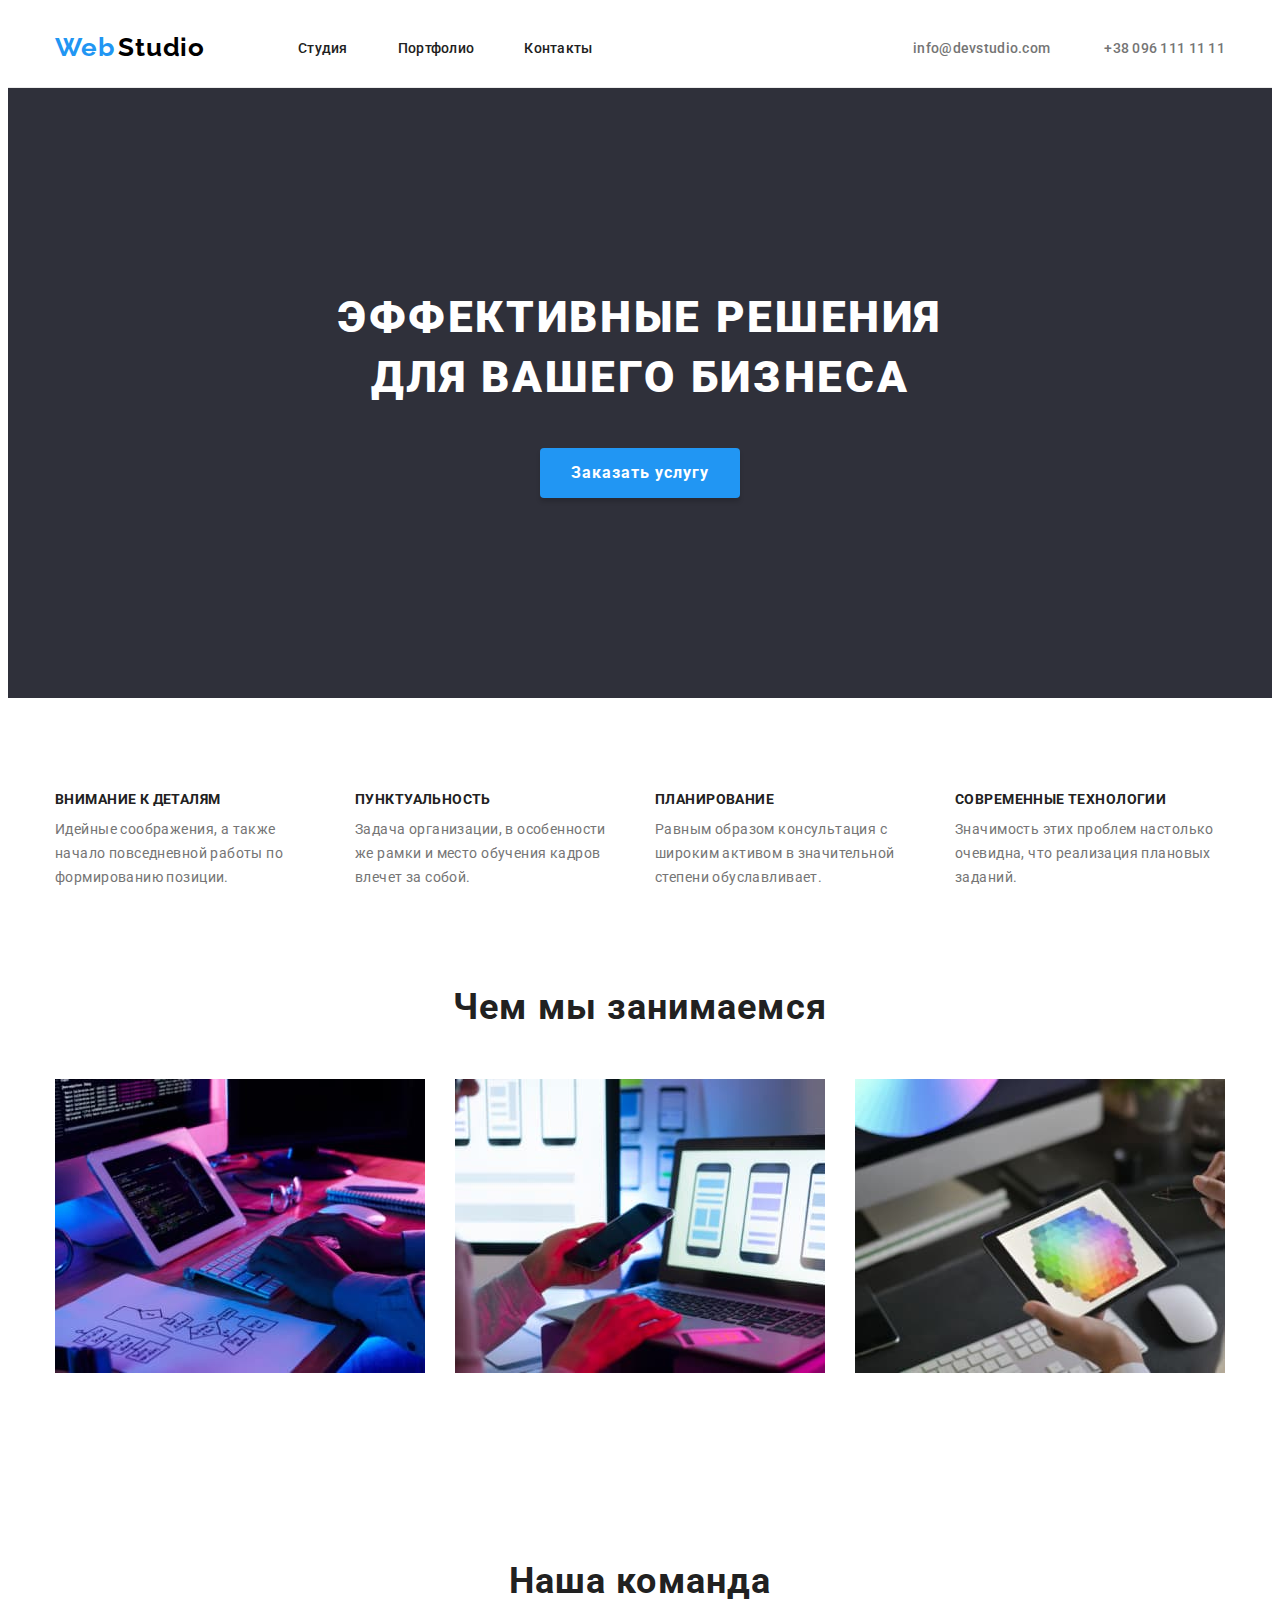
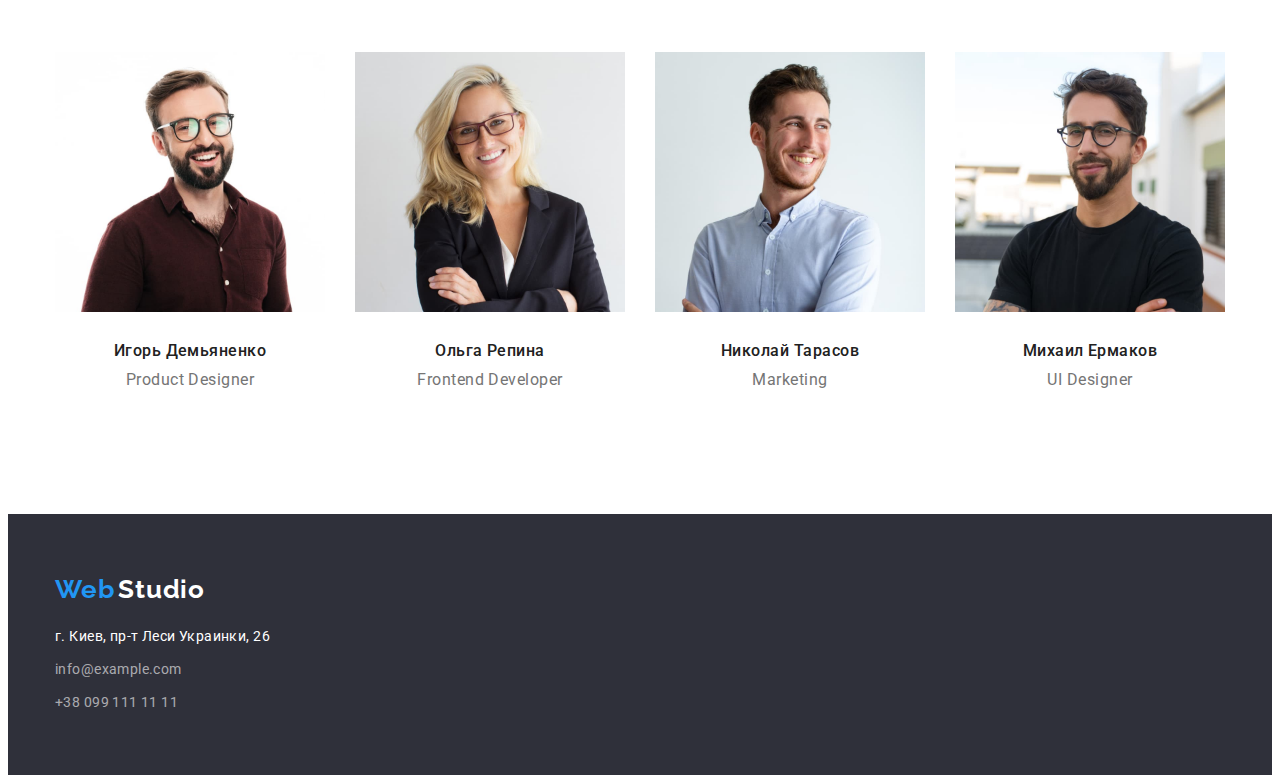
==== commit 8d28c2ef: "main-dz-3" ====
--- a/index.html
+++ b/index.html
@@ -18,12 +18,9 @@
 <body>
     <header class="header">
         <div class="container">
-            <a href="./index.html" class="item">
-                <div class="logo-div">
-                    <span class="logo-a">Web</span>
-                    <span class="logo-b">Studio</span>
-                </div>
-                
+            <a href="./index.html" class="header-logo item">
+                <span class="logo-a">Web</span>
+                <span class="logo-b">Studio</span>
             </a>
             <nav>
                 <ul class="nav list">
@@ -36,7 +33,6 @@
                 <a href="mailto:info@devstudio.com" class="mail-a item">info@devstudio.com</a>
                 <a href="tel:+380961111111" class="tel-a item">+38 096 111 11 11</a>
             </div>
-            
         </div>
     </header>
     <main>
--- a/css/styles.css
+++ b/css/styles.css
@@ -47,8 +47,6 @@
 
 .header .container {
     display: flex;
-    padding-top: 24px;
-    padding-bottom: 24px;
     align-items: center;
 }
 
@@ -61,6 +59,8 @@
 
 .header {
     border-bottom: 1px solid #ececec;
+    padding-top: 24px;
+    padding-bottom: 24px;
 }
 
 .logo-a,
@@ -89,8 +89,7 @@
     color: #FFFFFF;
 }
 
-
-.logo-div {
+.header-logo {
     margin-right: 93px;
 }
 
@@ -117,6 +116,13 @@
 .nav-link:hover {
     color: #2196F3;
 }
+
+.mail-a:focus, 
+.tel-a:focus, 
+.nav-link:focus {
+    color: #2196F3;
+}
+
 .mail {
     font-family: 'Roboto';
     font-weight: 400;
@@ -162,10 +168,12 @@
 
 .section-a {
     background: #2F303A;
+    padding: 200px 0 200px;
 }
 
 .main-heading {
     font-weight: 900;
+    letter-spacing: 0.06em;
     font-size: 44px;
     line-height: 1.36;
     text-transform: uppercase;
@@ -174,10 +182,11 @@
     max-width: 650px;
     height: 120px;
     margin: 0 auto;
+    
 }
 
 .section-a .container {
-    padding: 200px 0 200px;
+    
 }
 
 .main-heading-box {
@@ -303,6 +312,8 @@
 
 .footer {
     background: #2F303A;
+    padding-top: 60px;
+    padding-bottom: 60px;
 }
 
 .footer-link {
@@ -319,23 +330,18 @@
 }
 
 .footer-p {
-    padding-top: 60px;
-    padding-bottom: 60px;
+    
 }
 
 .footer-address {
     margin-top: 20px;
 }
 
-.section-nav {
-    padding-top: 94px;
-}
 
 .section-nav-text {
     display: flex;
     gap: 8px;
     justify-content: center;
-    padding: 6px 22px;
 }
 
 .btn-title {
@@ -346,6 +352,7 @@
     letter-spacing: 0.03em;
     color: #212121;
     border-radius: 4px;
+    padding: 6px 22px;
 }
 
 .btn-title:hover{
@@ -354,17 +361,20 @@
 }
 
 .section-img {
-    margin-top: 34px;
+    padding-top: 94px;
+    padding-bottom: 94px;
 }
 
 .section-img-text {
     display: flex;
     flex-wrap: wrap;
     gap: 30px;
+    margin-top: 50px;
 }
 
 .section-text-block {
-    padding: 24px 20px;
+    padding: 20px 24px;
+    border: 1px solid #EEEEEE;
 }
 
 .icon-box {
@@ -373,7 +383,6 @@
     line-height: 2;
     letter-spacing: 0.06em;
     color: #212121;
-    margin-top: 20px;
     margin-bottom: 4px;
 }
 
@@ -382,7 +391,6 @@
     line-height: 1.87;
     letter-spacing: 0.03em;
     color: var(--main-color-text);
-    margin-bottom: 20px;
 
 }
 
@@ -398,3 +406,4 @@
     clip-path: inset(50%);
     margin: -1px;
 }
+
